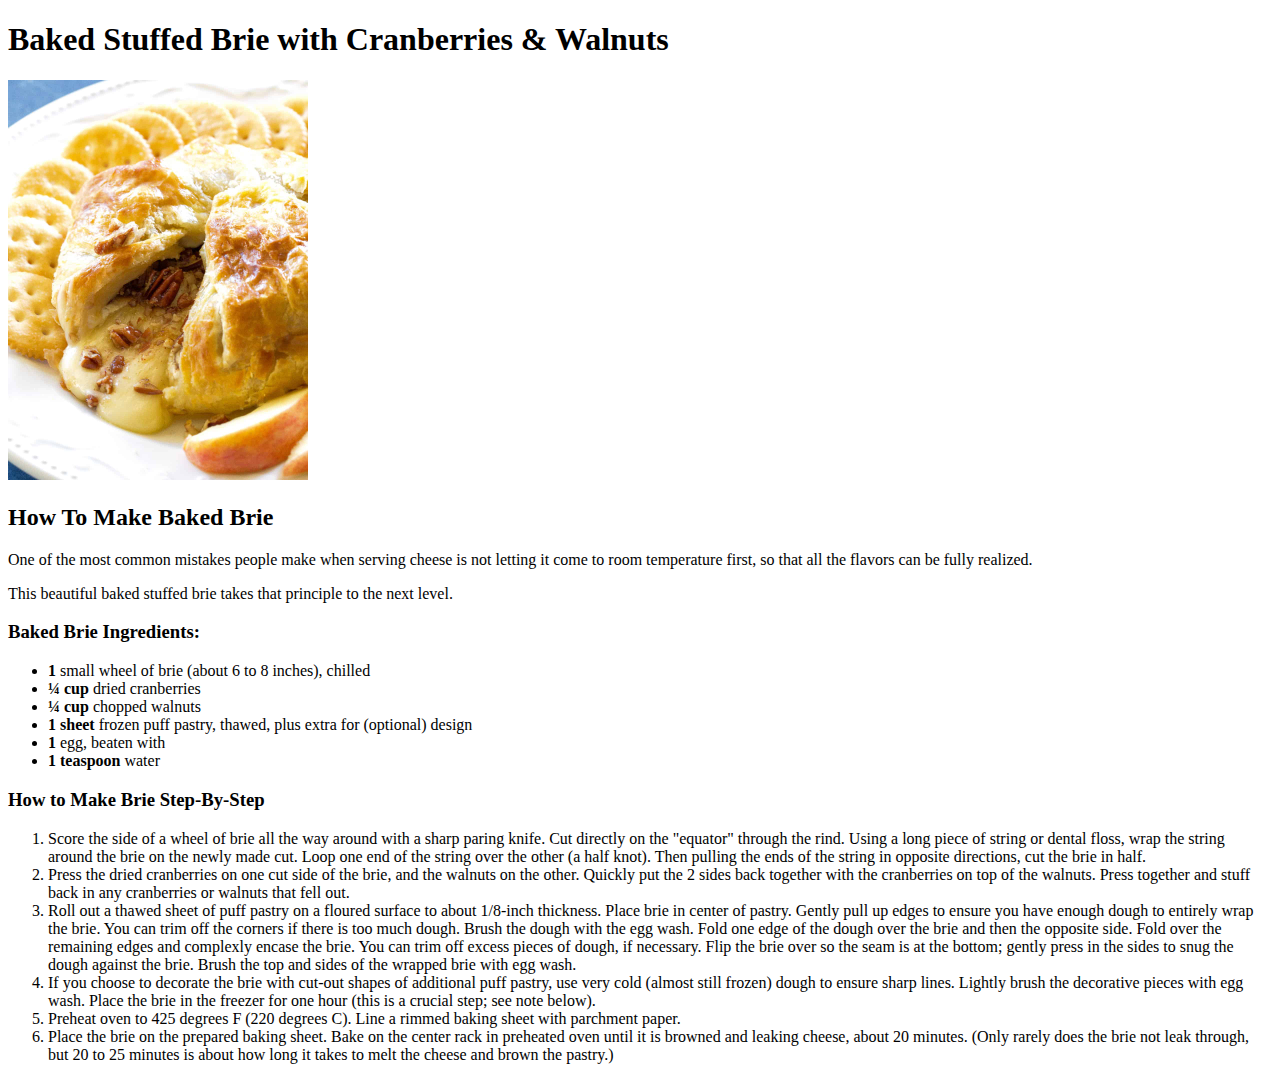
==== recipes/brie.html @ edbcb03d "Add Brie Recipe" ====
<!DOCTYPE html>
<html lang="en">
<head>
    <meta charset="UTF-8">
    <meta http-equiv="X-UA-Compatible" content="IE=edge">
    <meta name="viewport" content="width=device-width, initial-scale=1.0">
    <title>Odin Recipes</title>
</head>
<body>
    <h1>Baked Stuffed Brie with Cranberries & Walnuts</h1>
    <img src="../images/brie.jpg" alt="Picture of Baked Brie" width="300px" height="400px">
    <h2>How To Make Baked Brie</h2>
    <p>One of the most common mistakes people make when serving cheese is not letting it come to room temperature first, so that all the flavors can be fully realized.</p>
    <p>This beautiful baked stuffed brie takes that principle to the next level.</p>
    <h3>Baked Brie Ingredients:</h3>
    <ul>
        <li><strong>1</strong> small wheel of brie (about 6 to 8 inches), chilled</li>
        <li><strong>¼ cup</strong> dried cranberries</li>
        <li><strong>¼ cup</strong> chopped walnuts</li>
        <li><strong>1 sheet</strong> frozen puff pastry, thawed, plus extra for (optional) design</li>
        <li><strong>1</strong> egg, beaten with</li>
        <li><strong>1 teaspoon</strong> water</li>
    </ul>
    <h3>How to Make Brie Step-By-Step</h3>
    <p></p>
    <ol>
        <li>Score the side of a wheel of brie all the way around with a sharp paring knife. Cut directly on the "equator" through the rind. Using a long piece of string or dental floss, wrap the string around the brie on the newly made cut. Loop one end of the string over the other (a half knot). Then pulling the ends of the string in opposite directions, cut the brie in half.</li>
        <li>Press the dried cranberries on one cut side of the brie, and the walnuts on the other. Quickly put the 2 sides back together with the cranberries on top of the walnuts. Press together and stuff back in any cranberries or walnuts that fell out.</li>
        <li>Roll out a thawed sheet of puff pastry on a floured surface to about 1/8-inch thickness. Place brie in center of pastry. Gently pull up edges to ensure you have enough dough to entirely wrap the brie. You can trim off the corners if there is too much dough. Brush the dough with the egg wash. Fold one edge of the dough over the brie and then the opposite side. Fold over the remaining edges and complexly encase the brie. You can trim off excess pieces of dough, if necessary. Flip the brie over so the seam is at the bottom; gently press in the sides to snug the dough against the brie. Brush the top and sides of the wrapped brie with egg wash.</li>
        <li>If you choose to decorate the brie with cut-out shapes of additional puff pastry, use very cold (almost still frozen) dough to ensure sharp lines. Lightly brush the decorative pieces with egg wash. Place the brie in the freezer for one hour (this is a crucial step; see note below).</li>
        <li>Preheat oven to 425 degrees F (220 degrees C). Line a rimmed baking sheet with parchment paper.</li>
        <li>Place the brie on the prepared baking sheet. Bake on the center rack in preheated oven until it is browned and leaking cheese, about 20 minutes. (Only rarely does the brie not leak through, but 20 to 25 minutes is about how long it takes to melt the cheese and brown the pastry.)</li>
    </ol>
</body>
</html>
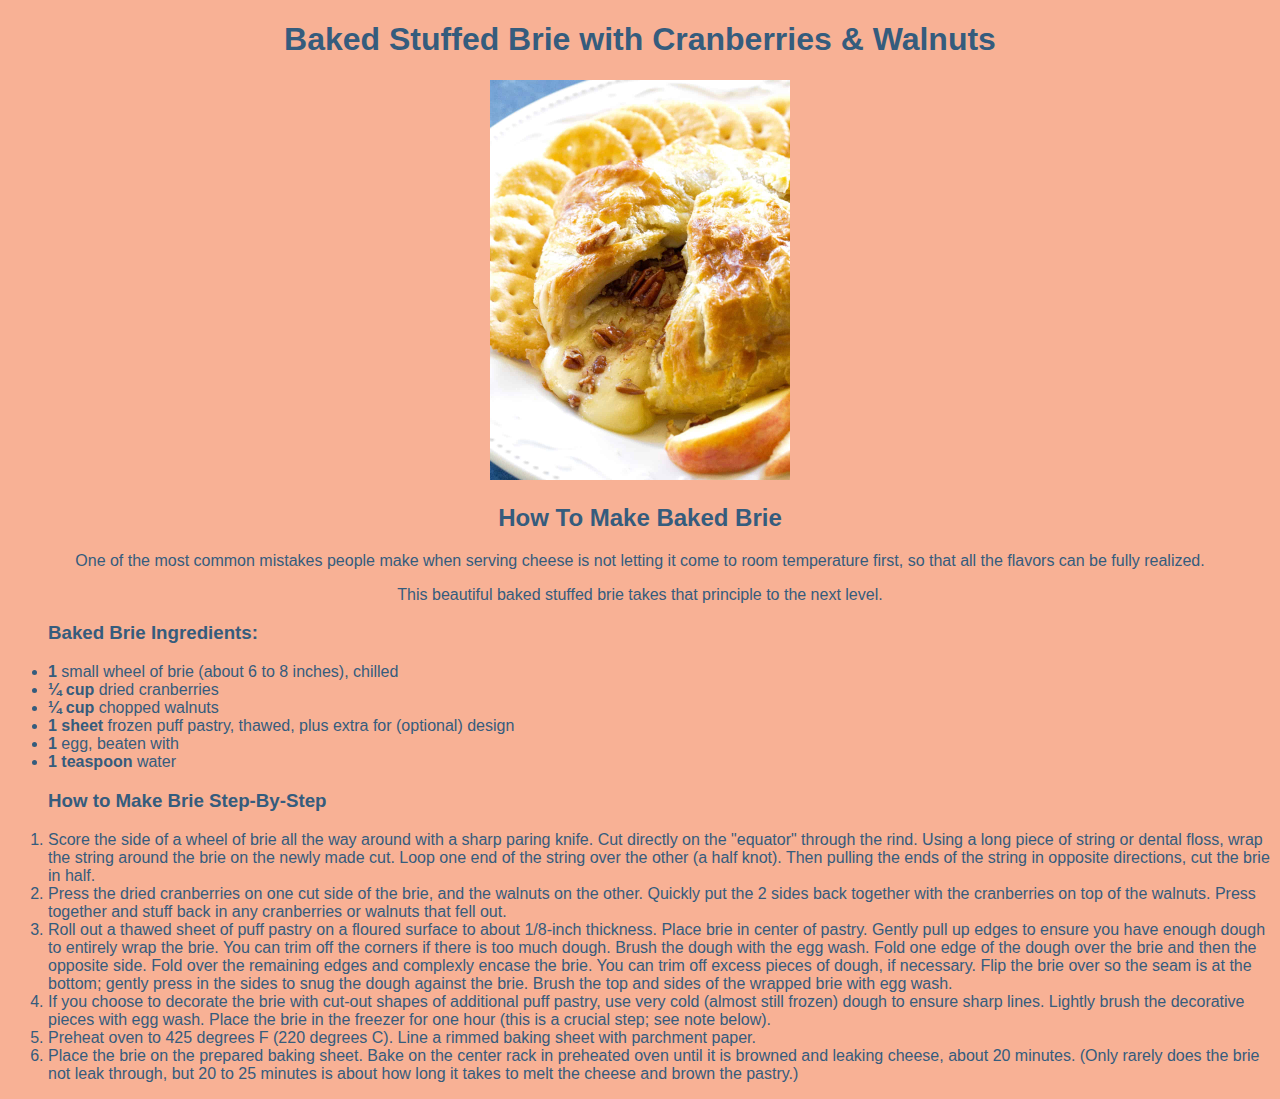
==== commit 7c0ee2d4: "Add style with CSS" ====
--- a/recipes/brie.html
+++ b/recipes/brie.html
@@ -4,6 +4,7 @@
     <meta charset="UTF-8">
     <meta http-equiv="X-UA-Compatible" content="IE=edge">
     <meta name="viewport" content="width=device-width, initial-scale=1.0">
+    <link rel="stylesheet" href="../styles.css">
     <title>Odin Recipes</title>
 </head>
 <body>
@@ -12,8 +13,9 @@
     <h2>How To Make Baked Brie</h2>
     <p>One of the most common mistakes people make when serving cheese is not letting it come to room temperature first, so that all the flavors can be fully realized.</p>
     <p>This beautiful baked stuffed brie takes that principle to the next level.</p>
-    <h3>Baked Brie Ingredients:</h3>
-    <ul>
+    <ul class="ingr">
+        <h3>Baked Brie Ingredients:</h3>
+
         <li><strong>1</strong> small wheel of brie (about 6 to 8 inches), chilled</li>
         <li><strong>¼ cup</strong> dried cranberries</li>
         <li><strong>¼ cup</strong> chopped walnuts</li>
@@ -21,9 +23,10 @@
         <li><strong>1</strong> egg, beaten with</li>
         <li><strong>1 teaspoon</strong> water</li>
     </ul>
-    <h3>How to Make Brie Step-By-Step</h3>
+    
     <p></p>
-    <ol>
+    <ol class="prep">
+        <h3>How to Make Brie Step-By-Step</h3>
         <li>Score the side of a wheel of brie all the way around with a sharp paring knife. Cut directly on the "equator" through the rind. Using a long piece of string or dental floss, wrap the string around the brie on the newly made cut. Loop one end of the string over the other (a half knot). Then pulling the ends of the string in opposite directions, cut the brie in half.</li>
         <li>Press the dried cranberries on one cut side of the brie, and the walnuts on the other. Quickly put the 2 sides back together with the cranberries on top of the walnuts. Press together and stuff back in any cranberries or walnuts that fell out.</li>
         <li>Roll out a thawed sheet of puff pastry on a floured surface to about 1/8-inch thickness. Place brie in center of pastry. Gently pull up edges to ensure you have enough dough to entirely wrap the brie. You can trim off the corners if there is too much dough. Brush the dough with the egg wash. Fold one edge of the dough over the brie and then the opposite side. Fold over the remaining edges and complexly encase the brie. You can trim off excess pieces of dough, if necessary. Flip the brie over so the seam is at the bottom; gently press in the sides to snug the dough against the brie. Brush the top and sides of the wrapped brie with egg wash.</li>
--- a/styles.css
+++ b/styles.css
@@ -0,0 +1,14 @@
+body {
+    text-align: center;
+    font-family:'Franklin Gothic Medium', 'Arial Narrow', Arial, sans-serif;
+    background-color: #F8B195;
+    color: #355C7D;
+}
+
+.ingr {
+    text-align: left;
+}
+
+.prep {
+    text-align: left;
+}